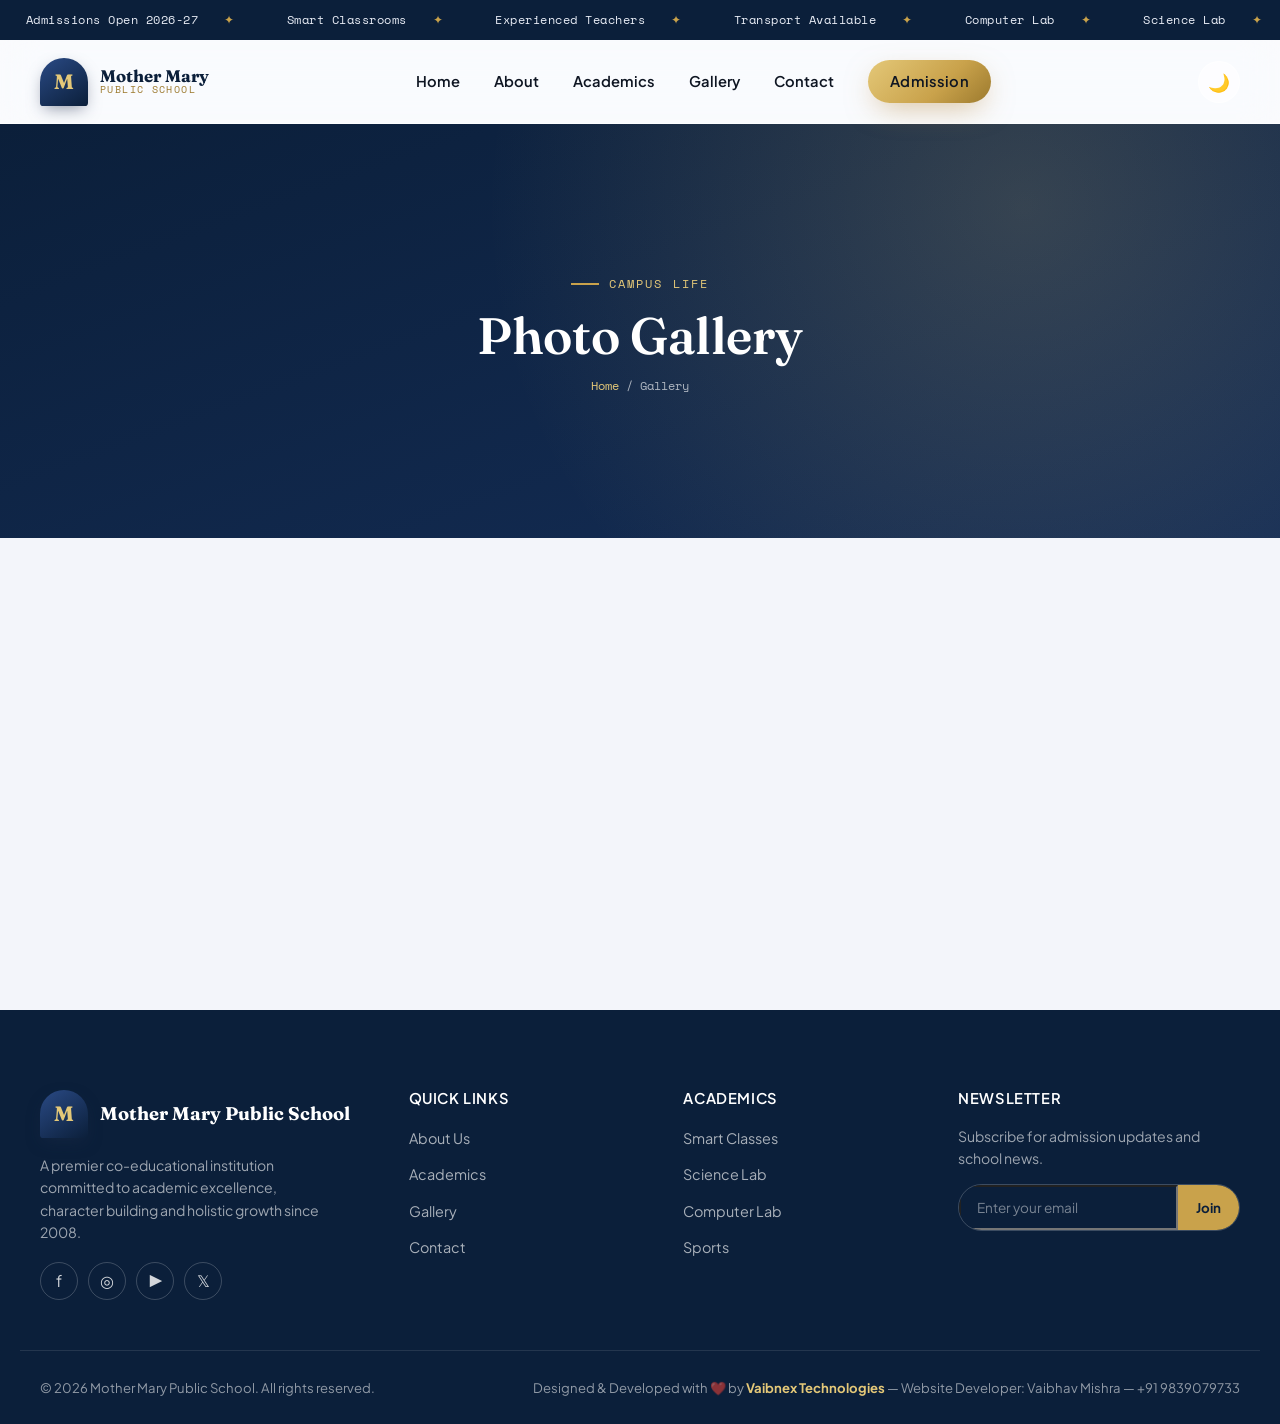
==== gallery.html @ 79908ed9 "Add gallery.html for school photo gallery This HTML file contains the structure and content for the " ====
<!DOCTYPE html>
<html lang="en">
<head>
<meta charset="UTF-8">
<meta name="viewport" content="width=device-width, initial-scale=1.0">
<title>Gallery | Mother Mary Public School</title>
<meta name="description" content="Browse photos of Mother Mary Public School's campus, classrooms, sports days, functions and student events.">
<meta name="keywords" content="school gallery, campus photos, school events, sports day photos">
<link rel="canonical" href="https://www.mothermarypublicschool.example/gallery.html">
<meta property="og:type" content="website">
<meta property="og:title" content="Gallery | Mother Mary Public School">
<meta property="og:description" content="A visual tour of campus, classrooms, sports and school functions.">
<meta property="og:image" content="https://picsum.photos/seed/mmps-og/1200/630">
<meta name="twitter:card" content="summary_large_image">
<link rel="preconnect" href="https://fonts.googleapis.com">
<link rel="preconnect" href="https://fonts.gstatic.com" crossorigin>
<link href="https://fonts.googleapis.com/css2?family=Fraunces:opsz,wght@9..144,500;9..144,600;9..144,700&amp;family=Plus+Jakarta+Sans:wght@400;500;600;700;800&amp;family=Space+Mono:wght@400;700&amp;display=swap" rel="stylesheet">
<link rel="icon" type="image/png" href="images/mothermarry.png">
<link rel="stylesheet" href="style.css">
</head>
<body>

<!-- Full-screen loader shown briefly while the page boots -->
<div class="page-loader"><div class="loader-mark"></div><span class="loader-text">Loading</span></div>
<!-- Thin bar at the very top that fills as the user scrolls down -->
<div class="progress-bar"></div>

<!-- Auto-scrolling highlights ticker (top info bar) -->
<div class="ticker-bar" aria-label="School highlights">
  <div class="ticker-track"><span>Admissions Open 2026-27</span><span>Smart Classrooms</span><span>Experienced Teachers</span><span>Transport Available</span><span>Computer Lab</span><span>Science Lab</span><span>Annual Sports Meet</span><span>100% Student Safety</span></div>
</div>

<!-- Sticky site navigation: logo, links, dark-mode toggle, mobile menu -->
<header class="navbar">
  <div class="container nav-inner">
    <a href="index.html" class="brand"><span class="brand-logo">M</span><span class="brand-text"><strong>Mother Mary</strong><span>Public School</span></span></a>
    <nav class="nav-links" id="navLinks">
      <a href="index.html">Home</a>
      <a href="about.html">About</a>
      <a href="academics.html">Academics</a>
      <a href="gallery.html">Gallery</a>
      <a href="contact.html">Contact</a>
      <a href="contact.html" class="btn btn-primary" style="padding:10px 22px;">Admission</a>
    </nav>
    <div class="nav-actions">
      <button class="theme-toggle" aria-label="Toggle dark mode">🌙</button>
      <button class="nav-toggle" id="navToggle" aria-label="Toggle menu"><span></span><span></span><span></span></button>
    </div>
  </div>
</header>

<!-- Page title / breadcrumb banner -->
<section class="page-header">
  <div class="page-header-inner">
    <p class="eyebrow" style="justify-content:center;color:var(--gold-light)">Campus Life</p>
    <h1>Photo Gallery</h1>
    <p class="breadcrumb"><a href="index.html">Home</a> / Gallery</p>
  </div>
</section>

<!-- Category filter buttons + masonry photo grid (JS handles filtering + lightbox) -->
<section class="section">
  <div class="container">
    <div class="filter-bar" data-aos="fade-up">
      <button class="filter-btn active" data-filter="all">All</button>
      <button class="filter-btn" data-filter="campus">Campus</button>
      <button class="filter-btn" data-filter="classrooms">Classrooms</button>
      <button class="filter-btn" data-filter="events">Events</button>
      <button class="filter-btn" data-filter="sports">Sports</button>
      <button class="filter-btn" data-filter="functions">Functions</button>
    </div>

    <div class="masonry" data-aos="fade-up">
      <div class="masonry-item" data-category="campus"><img src="https://picsum.photos/seed/mg1/500/650" alt="School main building exterior" loading="lazy"><div class="masonry-overlay">Campus · Main Building</div></div>
      <div class="masonry-item" data-category="classrooms"><img src="https://picsum.photos/seed/mg2/500/380" alt="Smart classroom with digital board" loading="lazy"><div class="masonry-overlay">Classrooms · Smart Class</div></div>
      <div class="masonry-item" data-category="sports"><img src="https://picsum.photos/seed/mg3/500/560" alt="Students playing on the sports field" loading="lazy"><div class="masonry-overlay">Sports · Athletics</div></div>
      <div class="masonry-item" data-category="events"><img src="https://picsum.photos/seed/mg4/500/420" alt="Science exhibition event" loading="lazy"><div class="masonry-overlay">Events · Science Exhibition</div></div>
      <div class="masonry-item" data-category="functions"><img src="https://picsum.photos/seed/mg5/500/620" alt="Students performing on stage" loading="lazy"><div class="masonry-overlay">Functions · Annual Day</div></div>
      <div class="masonry-item" data-category="campus"><img src="https://picsum.photos/seed/mg6/500/400" alt="School garden and play area" loading="lazy"><div class="masonry-overlay">Campus · Play Zone</div></div>
      <div class="masonry-item" data-category="classrooms"><img src="https://picsum.photos/seed/mg7/500/540" alt="Students working in computer lab" loading="lazy"><div class="masonry-overlay">Classrooms · Computer Lab</div></div>
      <div class="masonry-item" data-category="sports"><img src="https://picsum.photos/seed/mg8/500/380" alt="Basketball court on campus" loading="lazy"><div class="masonry-overlay">Sports · Basketball</div></div>
      <div class="masonry-item" data-category="events"><img src="https://picsum.photos/seed/mg9/500/460" alt="Annual sports meet opening ceremony" loading="lazy"><div class="masonry-overlay">Events · Sports Meet</div></div>
      <div class="masonry-item" data-category="functions"><img src="https://picsum.photos/seed/mg10/500/400" alt="Prize distribution ceremony" loading="lazy"><div class="masonry-overlay">Functions · Prize Day</div></div>
      <div class="masonry-item" data-category="campus"><img src="https://picsum.photos/seed/mg11/500/560" alt="School library reading hall" loading="lazy"><div class="masonry-overlay">Campus · Library</div></div>
      <div class="masonry-item" data-category="classrooms"><img src="https://picsum.photos/seed/mg12/500/420" alt="Students in science laboratory" loading="lazy"><div class="masonry-overlay">Classrooms · Science Lab</div></div>
      <div class="masonry-item" data-category="events"><img src="https://picsum.photos/seed/mg13/500/500" alt="Independence Day celebration" loading="lazy"><div class="masonry-overlay">Events · Independence Day</div></div>
      <div class="masonry-item" data-category="sports"><img src="https://picsum.photos/seed/mg14/500/440" alt="Yoga session on the school lawn" loading="lazy"><div class="masonry-overlay">Sports · Yoga</div></div>
      <div class="masonry-item" data-category="functions"><img src="https://picsum.photos/seed/mg15/500/380" alt="Cultural dance performance" loading="lazy"><div class="masonry-overlay">Functions · Cultural Fest</div></div>
      <div class="masonry-item" data-category="campus"><img src="https://picsum.photos/seed/mg16/500/460" alt="School corridor and lockers" loading="lazy"><div class="masonry-overlay">Campus · Corridor</div></div>
    </div>
  </div>
</section>

<!-- Lightbox -->
<div class="lightbox">
  <button class="lightbox-close" aria-label="Close">✕</button>
  <button class="lightbox-nav lightbox-prev" aria-label="Previous image">‹</button>
  <img src="" alt="">
  <button class="lightbox-nav lightbox-next" aria-label="Next image">›</button>
</div>

<!-- Site-wide footer: about blurb, quick links, newsletter, credits -->
<footer class="footer">
  <div class="container footer-grid">
    <div>
      <div class="footer-brand"><span class="brand-logo">M</span><strong>Mother Mary Public School</strong></div>
      <p class="about-text">A premier co-educational institution committed to academic excellence, character building and holistic growth since 2008.</p>
      <div class="social-icons"><a href="#" aria-label="Facebook">f</a><a href="#" aria-label="Instagram">◎</a><a href="#" aria-label="YouTube">▶</a><a href="#" aria-label="Twitter">𝕏</a></div>
    </div>
    <div><h4>Quick Links</h4><ul class="footer-links"><li><a href="about.html">About Us</a></li><li><a href="academics.html">Academics</a></li><li><a href="gallery.html">Gallery</a></li><li><a href="contact.html">Contact</a></li></ul></div>
    <div><h4>Academics</h4><ul class="footer-links"><li><a href="academics.html">Smart Classes</a></li><li><a href="academics.html">Science Lab</a></li><li><a href="academics.html">Computer Lab</a></li><li><a href="academics.html">Sports</a></li></ul></div>
    <div>
      <h4>Newsletter</h4>
      <p class="about-text">Subscribe for admission updates and school news.</p>
      <form class="newsletter-form" onsubmit="event.preventDefault(); this.reset(); alert('Subscribed! Thank you.');">
        <input type="email" placeholder="Enter your email" required>
        <button type="submit">Join</button>
      </form>
    </div>
  </div>
  <div class="container footer-bottom">
    <span>© 2026 Mother Mary Public School. All rights reserved.</span>
    <span>Designed &amp; Developed with ❤️ by <strong>Vaibnex Technologies</strong> — Website Developer: Vaibhav Mishra — +91 9839079733</span>
  </div>
</footer>

<button class="back-to-top" aria-label="Back to top">↑</button>
<script src="main.js"></script>
</body>
</html>
---- style.css ----
/* ==========================================================================
   MOTHER MARY PUBLIC SCHOOL — MAIN STYLESHEET
   Design language: "Chapel Glass" — arched glass panels (nod to stained
   glass windows) over a deep navy + weathered gold palette. Serif display
   type carries the school's heritage; a geometric sans keeps everything
   else legible; a mono face marks numbers and eyebrows.
   ========================================================================== */

/* ---------- 1. DESIGN TOKENS ---------- */
:root {
  /* Colors — Light mode */
  --navy: #0B1F3A;        /* primary — deep chapel navy */
  --royal: #16305C;       /* secondary blue */
  --royal-light: #2A4A85;
  --gold: #C9A24B;        /* achievement gold */
  --gold-light: #E4C878;
  --gold-deep: #9C7A2E;
  --bg: #F3F5FA;          /* cool architectural white-blue, not cream */
  --surface: #FFFFFF;
  --glass: rgba(255, 255, 255, 0.55);
  --glass-border: rgba(255, 255, 255, 0.65);
  --ink: #0E1522;
  --muted: #57647C;
  --muted-soft: #8792A6;
  --success: #2F8F5B;
  --shadow-color: 220deg 45% 20%;

  /* Typography */
  --font-display: 'Fraunces', Georgia, serif;
  --font-body: 'Plus Jakarta Sans', -apple-system, BlinkMacSystemFont, sans-serif;
  --font-mono: 'Space Mono', 'Courier New', monospace;

  /* Layout */
  --container: 1240px;
  --radius-sm: 10px;
  --radius-md: 18px;
  --radius-lg: 28px;
  --arch: 140px 140px 18px 18px; /* signature arch-window corner radius */
  --nav-h: 84px;
  --ticker-h: 40px;

  /* Motion */
  --ease: cubic-bezier(0.22, 1, 0.36, 1);
  --dur: 0.5s;
}

[data-theme="dark"] {
  --bg: #060B16;
  --surface: #0E1626;
  --glass: rgba(16, 24, 42, 0.55);
  --glass-border: rgba(201, 162, 75, 0.18);
  --ink: #EDF1FA;
  --muted: #A9B4C9;
  --muted-soft: #74809A;
  --navy: #0B1F3A;
  --shadow-color: 220deg 70% 4%;
}

/* ---------- 2. RESET ---------- */
*, *::before, *::after { box-sizing: border-box; margin: 0; padding: 0; }
html { scroll-behavior: smooth; }
@media (prefers-reduced-motion: reduce) {
  html { scroll-behavior: auto; }
  *, *::before, *::after { animation-duration: 0.01ms !important; animation-iteration-count: 1 !important; transition-duration: 0.01ms !important; scroll-behavior: auto !important; }
}
body {
  font-family: var(--font-body);
  background: var(--bg);
  color: var(--ink);
  line-height: 1.6;
  -webkit-font-smoothing: antialiased;
  overflow-x: hidden;
  transition: background var(--dur) var(--ease), color var(--dur) var(--ease);
}
img { max-width: 100%; display: block; }
a { color: inherit; text-decoration: none; }
ul { list-style: none; }
button { font-family: inherit; cursor: pointer; border: none; background: none; color: inherit; }
input, textarea, select { font-family: inherit; font-size: 1rem; }
h1, h2, h3, h4 { font-family: var(--font-display); font-weight: 600; line-height: 1.15; color: var(--navy); }
[data-theme="dark"] h1, [data-theme="dark"] h2, [data-theme="dark"] h3, [data-theme="dark"] h4 { color: #F4F1E4; }
.container { max-width: var(--container); margin-inline: auto; padding-inline: 24px; }
:focus-visible { outline: 3px solid var(--gold); outline-offset: 3px; border-radius: 4px; }

/* ---------- 3. TYPOGRAPHY UTILITIES ---------- */
.eyebrow {
  font-family: var(--font-mono);
  font-size: 0.75rem;
  letter-spacing: 0.18em;
  text-transform: uppercase;
  color: var(--gold-deep);
  display: inline-flex;
  align-items: center;
  gap: 10px;
  margin-bottom: 14px;
}
[data-theme="dark"] .eyebrow { color: var(--gold-light); }
.eyebrow::before { content: ''; width: 28px; height: 2px; background: var(--gold); display: inline-block; }
.section-title { font-size: clamp(1.8rem, 3.2vw, 2.6rem); margin-bottom: 16px; }
.section-lead { color: var(--muted); max-width: 640px; font-size: 1.05rem; }
.section-head { text-align: center; margin-bottom: 56px; }
.section-head .section-lead { margin-inline: auto; }
.text-gold { color: var(--gold-deep); }
[data-theme="dark"] .text-gold { color: var(--gold-light); }

/* ---------- 4. BUTTONS (ripple) ---------- */
.btn {
  position: relative;
  overflow: hidden;
  display: inline-flex;
  align-items: center;
  gap: 8px;
  padding: 14px 30px;
  border-radius: 999px;
  font-weight: 600;
  font-size: 0.95rem;
  letter-spacing: 0.01em;
  transition: transform 0.35s var(--ease), box-shadow 0.35s var(--ease), background 0.35s var(--ease);
  isolation: isolate;
}
.btn-primary {
  background: linear-gradient(135deg, var(--gold-light), var(--gold) 60%, var(--gold-deep));
  color: var(--navy);
  box-shadow: 0 10px 30px -8px hsl(38 55% 45% / 0.55);
}
.btn-primary:hover { transform: translateY(-3px); box-shadow: 0 16px 36px -8px hsl(38 55% 45% / 0.7); }
.btn-ghost {
  background: var(--glass);
  backdrop-filter: blur(14px);
  border: 1px solid var(--glass-border);
  color: var(--ink);
}
.btn-ghost:hover { transform: translateY(-3px); background: rgba(255,255,255,0.85); }
[data-theme="dark"] .btn-ghost:hover { background: rgba(255,255,255,0.1); }
.ripple { position: absolute; border-radius: 50%; background: rgba(255,255,255,0.55); transform: scale(0); animation: ripple 0.6s var(--ease); pointer-events: none; }
@keyframes ripple { to { transform: scale(3.2); opacity: 0; } }

/* ---------- 5. TOP INFO TICKER ---------- */
.ticker-bar {
  height: var(--ticker-h);
  background: var(--navy);
  color: #E8ECF5;
  overflow: hidden;
  position: relative;
  display: flex;
  align-items: center;
  font-family: var(--font-mono);
  font-size: 0.78rem;
  letter-spacing: 0.04em;
}
.ticker-track { display: flex; white-space: nowrap; animation: ticker 28s linear infinite; }
.ticker-track span { display: inline-flex; align-items: center; padding-inline: 26px; }
.ticker-track span::after { content: '✦'; color: var(--gold); margin-left: 26px; }
@keyframes ticker { from { transform: translateX(0); } to { transform: translateX(-50%); } }

/* ---------- 6. NAVBAR ---------- */
.navbar {
  position: sticky; top: 0; z-index: 200;
  height: var(--nav-h);
  display: flex; align-items: center;
  background: var(--glass);
  backdrop-filter: blur(18px) saturate(140%);
  border-bottom: 1px solid var(--glass-border);
  transition: box-shadow 0.3s ease, background 0.3s ease;
}
.navbar.scrolled { box-shadow: 0 10px 30px -12px hsl(var(--shadow-color) / 0.35); }
.nav-inner { display: flex; align-items: center; justify-content: space-between; width: 100%; }
.brand { display: flex; align-items: center; gap: 12px; }
.brand-logo {
  width: 48px; height: 48px; border-radius: var(--arch);
  background: linear-gradient(145deg, var(--royal-light), var(--navy));
  display: flex; align-items: center; justify-content: center;
  color: var(--gold-light); font-family: var(--font-display); font-weight: 700; font-size: 1.3rem;
  box-shadow: 0 6px 16px -4px hsl(var(--shadow-color) / 0.5);
}
.brand-text { display: flex; flex-direction: column; line-height: 1.1; }
.brand-text strong { font-family: var(--font-display); font-size: 1.05rem; color: var(--navy); }
[data-theme="dark"] .brand-text strong { color: #F4F1E4; }
.brand-text span { font-family: var(--font-mono); font-size: 0.62rem; letter-spacing: 0.14em; color: var(--gold-deep); text-transform: uppercase; }

.nav-links { display: flex; align-items: center; gap: 34px; }
.nav-links a { font-weight: 600; font-size: 0.92rem; position: relative; padding: 6px 0; color: var(--ink); }
.nav-links a::after {
  content: ''; position: absolute; left: 0; bottom: -2px; height: 2px; width: 0;
  background: var(--gold); transition: width 0.3s var(--ease);
}
.nav-links a:hover::after, .nav-links a.active::after { width: 100%; }
.nav-links a.active { color: var(--gold-deep); }

.nav-actions { display: flex; align-items: center; gap: 14px; }
.theme-toggle {
  width: 42px; height: 42px; border-radius: 50%;
  background: var(--glass); border: 1px solid var(--glass-border);
  display: flex; align-items: center; justify-content: center; font-size: 1.1rem;
  transition: transform 0.4s var(--ease);
}
.theme-toggle:hover { transform: rotate(20deg) scale(1.08); }
.nav-toggle { display: none; flex-direction: column; gap: 5px; width: 30px; z-index: 210; }
.nav-toggle span { height: 2px; width: 100%; background: var(--navy); border-radius: 2px; transition: 0.35s var(--ease); }
[data-theme="dark"] .nav-toggle span { background: #F4F1E4; }
.nav-toggle.open span:nth-child(1) { transform: translateY(7px) rotate(45deg); }
.nav-toggle.open span:nth-child(2) { opacity: 0; }
.nav-toggle.open span:nth-child(3) { transform: translateY(-7px) rotate(-45deg); }

/* ---------- 7. HERO ---------- */
.hero { position: relative; min-height: 100vh; display: flex; align-items: center; overflow: hidden; }
.hero-slides { position: absolute; inset: 0; z-index: 0; }
.hero-slide {
  position: absolute; inset: 0; background-size: cover; background-position: center;
  opacity: 0; transition: opacity 1.4s ease;
}
.hero-slide.active { opacity: 1; }
.hero-overlay { position: absolute; inset: 0; background: linear-gradient(180deg, hsl(220 55% 10% / 0.78), hsl(220 60% 8% / 0.9)); z-index: 1; }
.hero-shapes { position: absolute; inset: 0; z-index: 2; pointer-events: none; }
.float-shape {
  position: absolute; border-radius: var(--arch); border: 1px solid rgba(228,200,120,0.28);
  background: linear-gradient(145deg, rgba(228,200,120,0.10), rgba(255,255,255,0.02));
  backdrop-filter: blur(4px);
  animation: floaty 9s ease-in-out infinite;
}
.float-shape:nth-child(1) { width: 120px; height: 150px; top: 14%; left: 8%; animation-delay: 0s; }
.float-shape:nth-child(2) { width: 80px; height: 100px; top: 60%; left: 15%; animation-delay: 1.5s; }
.float-shape:nth-child(3) { width: 160px; height: 190px; top: 20%; right: 10%; animation-delay: 0.8s; }
.float-shape:nth-child(4) { width: 70px; height: 90px; bottom: 12%; right: 20%; animation-delay: 2.4s; }
@keyframes floaty { 0%,100% { transform: translateY(0) rotate(0deg); } 50% { transform: translateY(-26px) rotate(4deg); } }

.hero-content { position: relative; z-index: 3; width: 100%; text-align: center; color: #fff; }
.hero-content .eyebrow { color: var(--gold-light); justify-content: center; }
.hero-content .eyebrow::before { background: var(--gold-light); }
.hero-title { font-size: clamp(2.4rem, 6vw, 4.6rem); color: #fff; margin-bottom: 18px; }
.hero-title em { font-style: normal; color: var(--gold-light); }
.hero-tagline { font-size: clamp(1.05rem, 2vw, 1.3rem); color: rgba(255,255,255,0.86); max-width: 640px; margin: 0 auto 34px; font-family: var(--font-display); font-style: italic; }
.hero-cta { display: flex; gap: 18px; justify-content: center; flex-wrap: wrap; }
.hero-nav-btn {
  position: absolute; top: 50%; transform: translateY(-50%); z-index: 4;
  width: 52px; height: 52px; border-radius: 50%;
  background: rgba(255,255,255,0.12); border: 1px solid rgba(255,255,255,0.3);
  backdrop-filter: blur(10px); color: #fff; font-size: 1.2rem;
  display: flex; align-items: center; justify-content: center;
  transition: background 0.3s ease, transform 0.3s ease;
}
.hero-nav-btn:hover { background: var(--gold); color: var(--navy); }
.hero-prev { left: 24px; } .hero-next { right: 24px; }
.hero-dots { position: absolute; bottom: 34px; left: 50%; transform: translateX(-50%); z-index: 4; display: flex; gap: 10px; }
.hero-dots button { width: 9px; height: 9px; border-radius: 50%; background: rgba(255,255,255,0.4); transition: 0.3s ease; }
.hero-dots button.active { background: var(--gold); width: 26px; border-radius: 6px; }
.scroll-cue { position: absolute; bottom: 28px; right: 32px; z-index: 4; color: rgba(255,255,255,0.7); font-family: var(--font-mono); font-size: 0.7rem; writing-mode: vertical-rl; display: flex; align-items: center; gap: 10px; }
.scroll-cue::after { content: ''; width: 1px; height: 40px; background: rgba(255,255,255,0.5); animation: scrollcue 1.8s ease-in-out infinite; }
@keyframes scrollcue { 0%,100% { transform: scaleY(0.4); opacity: 0.4; } 50% { transform: scaleY(1); opacity: 1; } }

/* ---------- 8. GLASS / ARCH CARDS ---------- */
.section { padding: 100px 0; }
.section-alt { background: var(--surface); }
.glass-card {
  background: var(--glass);
  backdrop-filter: blur(16px) saturate(140%);
  border: 1px solid var(--glass-border);
  border-radius: var(--radius-md);
  box-shadow: 0 20px 46px -20px hsl(var(--shadow-color) / 0.35);
}
.arch-top {
  border-radius: var(--arch);
}

.highlights-grid { display: grid; grid-template-columns: repeat(4, 1fr); gap: 28px; }
.highlight-card {
  padding: 40px 26px 28px; text-align: center;
  transition: transform 0.5s var(--ease), box-shadow 0.5s var(--ease);
}
.highlight-card:hover { transform: translateY(-10px) rotateX(4deg); box-shadow: 0 30px 60px -22px hsl(var(--shadow-color) / 0.5); }
.highlight-icon {
  width: 68px; height: 68px; margin: 0 auto 18px; border-radius: 50%;
  background: linear-gradient(150deg, var(--royal-light), var(--navy));
  display: flex; align-items: center; justify-content: center; font-size: 1.7rem; color: var(--gold-light);
  box-shadow: inset 0 2px 4px rgba(255,255,255,0.15), 0 10px 22px -8px hsl(var(--shadow-color) / 0.55);
}
.highlight-card h3 { font-size: 1.08rem; margin-bottom: 6px; }
.highlight-card p { color: var(--muted); font-size: 0.9rem; }

/* ---------- 9. PRINCIPAL MESSAGE ---------- */
.principal-block { display: grid; grid-template-columns: 0.8fr 1.2fr; gap: 60px; align-items: center; }
.principal-photo-wrap { position: relative; }
.principal-photo {
  border-radius: var(--arch); overflow: hidden; border: 1px solid var(--glass-border);
  box-shadow: 0 30px 60px -20px hsl(var(--shadow-color) / 0.5);
}
.principal-photo img { aspect-ratio: 4/5; object-fit: cover; }
.principal-badge {
  position: absolute; bottom: -20px; right: -20px;
  background: var(--gold); color: var(--navy); font-family: var(--font-mono);
  font-size: 0.72rem; padding: 14px 18px; border-radius: var(--radius-sm);
  box-shadow: 0 14px 26px -10px hsl(var(--shadow-color) / 0.5);
}
.principal-quote { font-family: var(--font-display); font-style: italic; font-size: 1.3rem; color: var(--navy); margin: 18px 0 20px; line-height: 1.5; }
[data-theme="dark"] .principal-quote { color: #F4F1E4; }
.principal-name { font-weight: 700; }
.principal-role { color: var(--gold-deep); font-family: var(--font-mono); font-size: 0.78rem; letter-spacing: 0.08em; text-transform: uppercase; }

/* ---------- 10. FEATURE CARDS (Why Choose Us) ---------- */
.feature-grid { display: grid; grid-template-columns: repeat(3, 1fr); gap: 26px; }
.feature-card {
  padding: 34px; border-radius: var(--radius-lg);
  background: linear-gradient(160deg, var(--surface), var(--bg));
  border: 1px solid var(--glass-border);
  box-shadow: 8px 8px 20px hsl(var(--shadow-color) / 0.12), -8px -8px 20px rgba(255,255,255,0.6);
  transition: transform 0.4s var(--ease);
}
[data-theme="dark"] .feature-card { box-shadow: 8px 8px 20px hsl(var(--shadow-color) / 0.6), -8px -8px 20px rgba(255,255,255,0.03); }
.feature-card:hover { transform: translateY(-8px); }
.feature-num { font-family: var(--font-mono); color: var(--gold); font-size: 0.85rem; margin-bottom: 14px; display: block; }
.feature-card h3 { font-size: 1.15rem; margin-bottom: 10px; }
.feature-card p { color: var(--muted); font-size: 0.92rem; }

/* ---------- 11. GALLERY PREVIEW / SLIDER ---------- */
.gallery-slider { display: flex; gap: 22px; overflow-x: auto; scroll-snap-type: x mandatory; padding-bottom: 10px; scrollbar-width: none; }
.gallery-slider::-webkit-scrollbar { display: none; }
.gallery-slide { flex: 0 0 300px; scroll-snap-align: start; border-radius: var(--radius-md); overflow: hidden; position: relative; height: 220px; }
.gallery-slide img { width: 100%; height: 100%; object-fit: cover; transition: transform 0.6s var(--ease); }
.gallery-slide:hover img { transform: scale(1.12); }
.gallery-slide::after { content: attr(data-label); position: absolute; left: 14px; bottom: 12px; color: #fff; font-family: var(--font-mono); font-size: 0.75rem; text-shadow: 0 2px 8px rgba(0,0,0,0.6); }

/* ---------- 12. TESTIMONIALS ---------- */
.testimonial-track { display: flex; gap: 26px; transition: transform 0.6s var(--ease); }
.testimonial-viewport { overflow: hidden; }
.testimonial-card { flex: 0 0 100%; max-width: 640px; margin: 0 auto; padding: 40px; text-align: center; }
.stars { color: var(--gold); letter-spacing: 3px; margin-bottom: 16px; }
.testimonial-text { font-family: var(--font-display); font-style: italic; font-size: 1.15rem; margin-bottom: 20px; color: var(--ink); }
.testimonial-person { display: flex; align-items: center; justify-content: center; gap: 12px; }
.testimonial-person img { width: 46px; height: 46px; border-radius: 50%; object-fit: cover; }
.testimonial-person strong { display: block; font-size: 0.9rem; }
.testimonial-person span { font-size: 0.78rem; color: var(--muted); }
.testimonial-dots { display: flex; justify-content: center; gap: 8px; margin-top: 26px; }
.testimonial-dots button { width: 8px; height: 8px; border-radius: 50%; background: var(--muted-soft); }
.testimonial-dots button.active { background: var(--gold); width: 22px; border-radius: 5px; }

/* ---------- 13. STATS COUNTER ---------- */
.stats-section { background: linear-gradient(150deg, var(--navy), var(--royal) 70%); color: #fff; position: relative; overflow: hidden; }
.stats-section::before {
  content: ''; position: absolute; inset: 0;
  background: radial-gradient(circle at 15% 20%, rgba(228,200,120,0.15), transparent 45%);
}
.stats-grid { display: grid; grid-template-columns: repeat(4, 1fr); gap: 30px; text-align: center; position: relative; }
.stat-num { font-family: var(--font-mono); font-size: clamp(2.2rem, 4vw, 3.2rem); color: var(--gold-light); font-weight: 700; }
.stat-label { font-size: 0.85rem; letter-spacing: 0.06em; text-transform: uppercase; color: rgba(255,255,255,0.75); margin-top: 6px; }

/* ---------- 14. NEWS ---------- */
.news-grid { display: grid; grid-template-columns: repeat(3, 1fr); gap: 26px; }
.news-card { border-radius: var(--radius-md); overflow: hidden; }
.news-tag { display: inline-block; font-family: var(--font-mono); font-size: 0.68rem; padding: 5px 12px; border-radius: 999px; background: var(--gold); color: var(--navy); margin-bottom: 12px; }
.news-body { padding: 24px; }
.news-date { color: var(--muted-soft); font-size: 0.78rem; font-family: var(--font-mono); margin-bottom: 6px; }
.news-body h3 { font-size: 1.05rem; margin-bottom: 8px; }
.news-body p { font-size: 0.88rem; color: var(--muted); }

/* ---------- 15. MAP + CONTACT ---------- */
.contact-wrap { display: grid; grid-template-columns: 1fr 1fr; gap: 40px; align-items: start; }
.map-placeholder {
  border-radius: var(--radius-lg); overflow: hidden; height: 100%; min-height: 420px;
  background:
    linear-gradient(160deg, rgba(11,31,58,0.85), rgba(22,48,92,0.9)),
    repeating-linear-gradient(45deg, rgba(255,255,255,0.04) 0 2px, transparent 2px 14px);
  display: flex; flex-direction: column; align-items: center; justify-content: center; color: #fff; text-align: center; gap: 10px; border: 1px solid var(--glass-border);
}
.map-placeholder .pin { font-size: 2.2rem; color: var(--gold-light); animation: pin-bounce 2s ease-in-out infinite; }
@keyframes pin-bounce { 0%,100% { transform: translateY(0); } 50% { transform: translateY(-10px); } }

.contact-form { display: grid; gap: 18px; padding: 36px; }
.form-row { display: grid; grid-template-columns: 1fr 1fr; gap: 18px; }
.field { position: relative; }
.field input, .field textarea {
  width: 100%; padding: 15px 16px; border-radius: var(--radius-sm);
  border: 1px solid var(--glass-border); background: rgba(255,255,255,0.6);
  color: var(--ink); transition: border 0.3s ease, box-shadow 0.3s ease;
}
[data-theme="dark"] .field input, [data-theme="dark"] .field textarea { background: rgba(255,255,255,0.05); }
.field input:focus, .field textarea:focus { border-color: var(--gold); box-shadow: 0 0 0 4px hsl(38 60% 55% / 0.18); outline: none; }
.field textarea { resize: vertical; min-height: 120px; }
.form-msg { font-size: 0.85rem; padding: 12px 16px; border-radius: var(--radius-sm); display: none; }
.form-msg.show { display: block; }
.form-msg.success { background: rgba(47,143,91,0.15); color: var(--success); border: 1px solid rgba(47,143,91,0.3); }

.contact-info-list { display: grid; gap: 16px; margin-top: 26px; }
.contact-info-item { display: flex; gap: 16px; align-items: flex-start; padding: 18px; }
.contact-info-item .ci-icon {
  width: 44px; height: 44px; border-radius: 50%; flex-shrink: 0;
  background: linear-gradient(150deg, var(--royal-light), var(--navy));
  display: flex; align-items: center; justify-content: center; color: var(--gold-light);
}
.contact-info-item strong { display: block; margin-bottom: 3px; }
.contact-info-item span, .contact-info-item p { color: var(--muted); font-size: 0.9rem; }

/* ---------- 16. FOOTER ---------- */
.footer { background: var(--navy); color: rgba(255,255,255,0.82); padding-top: 80px; }
.footer-grid { display: grid; grid-template-columns: 1.4fr 1fr 1fr 1.2fr; gap: 40px; padding-bottom: 50px; border-bottom: 1px solid rgba(255,255,255,0.1); }
.footer-brand { display: flex; gap: 12px; align-items: center; margin-bottom: 16px; }
.footer-brand strong { font-family: var(--font-display); color: #fff; font-size: 1.15rem; }
.footer p.about-text { font-size: 0.88rem; color: rgba(255,255,255,0.6); max-width: 300px; }
.footer h4 { color: #fff; font-family: var(--font-body); font-size: 0.92rem; letter-spacing: 0.04em; margin-bottom: 18px; text-transform: uppercase; }
.footer-links li { margin-bottom: 11px; }
.footer-links a { font-size: 0.9rem; color: rgba(255,255,255,0.65); transition: color 0.3s ease, padding-left 0.3s ease; }
.footer-links a:hover { color: var(--gold-light); padding-left: 4px; }
.social-icons { display: flex; gap: 10px; margin-top: 18px; }
.social-icons a {
  width: 38px; height: 38px; border-radius: 50%; border: 1px solid rgba(255,255,255,0.2);
  display: flex; align-items: center; justify-content: center; transition: 0.3s ease;
}
.social-icons a:hover { background: var(--gold); color: var(--navy); transform: translateY(-3px); }
.newsletter-form { display: flex; margin-top: 14px; border-radius: 999px; overflow: hidden; border: 1px solid rgba(255,255,255,0.2); }
.newsletter-form input { flex: 1; padding: 12px 16px; background: transparent; color: #fff; font-size: 0.85rem; }
.newsletter-form input::placeholder { color: rgba(255,255,255,0.45); }
.newsletter-form button { padding: 12px 18px; background: var(--gold); color: var(--navy); font-weight: 700; }
.footer-bottom { padding: 26px 0; display: flex; justify-content: space-between; align-items: center; flex-wrap: wrap; gap: 10px; font-size: 0.82rem; color: rgba(255,255,255,0.55); }
.footer-bottom strong { color: var(--gold-light); }

/* ---------- 17. UTILITIES: back to top / progress bar / loader ---------- */
.progress-bar { position: fixed; top: 0; left: 0; height: 3px; background: linear-gradient(90deg, var(--gold), var(--gold-light)); z-index: 999; width: 0%; transition: width 0.1s linear; }
.back-to-top {
  position: fixed; bottom: 28px; right: 28px; z-index: 300;
  width: 50px; height: 50px; border-radius: 50%;
  background: var(--navy); color: var(--gold-light);
  display: flex; align-items: center; justify-content: center; font-size: 1.2rem;
  box-shadow: 0 14px 30px -10px hsl(var(--shadow-color) / 0.6);
  opacity: 0; visibility: hidden; transform: translateY(16px);
  transition: 0.4s var(--ease);
}
.back-to-top.show { opacity: 1; visibility: visible; transform: translateY(0); }
.back-to-top:hover { background: var(--gold); color: var(--navy); }

.page-loader {
  position: fixed; inset: 0; z-index: 999; background: var(--navy);
  display: flex; align-items: center; justify-content: center; flex-direction: column; gap: 16px;
  transition: opacity 0.6s ease, visibility 0.6s ease;
}
.page-loader.hidden { opacity: 0; visibility: hidden; pointer-events: none; }
/* Pure-CSS safety net: if JavaScript fails to load/run for any reason,
   the loader still fades itself out after 2.5s instead of blocking the page. */
.page-loader { animation: auto-hide-loader 0.6s ease 2.5s forwards; }
@keyframes auto-hide-loader { to { opacity: 0; visibility: hidden; pointer-events: none; } }
.loader-mark {
  width: 60px; height: 60px; border-radius: var(--arch);
  border: 2px solid var(--gold); border-top-color: transparent;
  animation: spin 1s linear infinite;
}
.loader-text { font-family: var(--font-mono); color: var(--gold-light); font-size: 0.78rem; letter-spacing: 0.15em; text-transform: uppercase; }
@keyframes spin { to { transform: rotate(360deg); } }

/* ---------- 18. SCROLL REVEAL (AOS-like) ---------- */
[data-aos] { opacity: 0; transition: opacity 0.8s var(--ease), transform 0.8s var(--ease); }
[data-aos="fade-up"] { transform: translateY(36px); }
[data-aos="zoom"] { transform: scale(0.9); }
[data-aos="slide-left"] { transform: translateX(-46px); }
[data-aos="slide-right"] { transform: translateX(46px); }
[data-aos].aos-in { opacity: 1; transform: translate(0,0) scale(1); }

/* ---------- 19. PAGE HEADER (inner pages) ---------- */
.page-header {
  min-height: 46vh; display: flex; align-items: center; justify-content: center; text-align: center;
  position: relative; color: #fff; overflow: hidden;
  background: linear-gradient(160deg, var(--navy), var(--royal) 120%);
}
.page-header::before {
  content: ''; position: absolute; inset: 0;
  background: radial-gradient(circle at 80% 20%, rgba(228,200,120,0.18), transparent 50%);
}
.page-header-inner { position: relative; z-index: 2; }
.breadcrumb { font-family: var(--font-mono); font-size: 0.78rem; color: rgba(255,255,255,0.65); margin-top: 10px; }
.breadcrumb a { color: var(--gold-light); }
.page-header h1 { color: #fff; font-size: clamp(2.1rem, 4.5vw, 3.2rem); }

/* ---------- 20. TIMELINE (About) ---------- */
.timeline { position: relative; max-width: 760px; margin: 0 auto; padding-left: 40px; border-left: 2px solid var(--glass-border); }
.timeline-item { position: relative; padding-bottom: 44px; }
.timeline-item:last-child { padding-bottom: 0; }
.timeline-item::before { content: ''; position: absolute; left: -49px; top: 4px; width: 16px; height: 16px; border-radius: 50%; background: var(--gold); border: 3px solid var(--surface); box-shadow: 0 0 0 2px var(--gold); }
.timeline-year { font-family: var(--font-mono); color: var(--gold-deep); font-size: 0.85rem; margin-bottom: 4px; }
[data-theme="dark"] .timeline-year { color: var(--gold-light); }
.timeline-item h3 { font-size: 1.1rem; margin-bottom: 6px; }
.timeline-item p { color: var(--muted); font-size: 0.92rem; }

/* ---------- 21. VALUES / MISSION-VISION ---------- */
.mv-grid { display: grid; grid-template-columns: 1fr 1fr; gap: 26px; }
.mv-card { padding: 40px; text-align: left; }
.mv-card .highlight-icon { margin: 0 0 18px; }
.values-grid { display: grid; grid-template-columns: repeat(4, 1fr); gap: 22px; }
.value-card { text-align: center; padding: 30px 20px; }

/* ---------- 22. ACADEMICS ---------- */
.class-grid { display: grid; grid-template-columns: repeat(3, 1fr); gap: 24px; }
.class-card { overflow: hidden; }
.class-card img { height: 190px; width: 100%; object-fit: cover; }
.class-card-body { padding: 22px; }
.class-card-body h3 { font-size: 1.05rem; margin-bottom: 6px; }
.class-card-body p { font-size: 0.88rem; color: var(--muted); }
.facility-grid { display: grid; grid-template-columns: repeat(4, 1fr); gap: 22px; }

/* ---------- 23. GALLERY PAGE ---------- */
.filter-bar { display: flex; justify-content: center; flex-wrap: wrap; gap: 12px; margin-bottom: 44px; }
.filter-btn { padding: 10px 22px; border-radius: 999px; font-size: 0.85rem; font-weight: 600; background: var(--surface); border: 1px solid var(--glass-border); color: var(--muted); transition: 0.3s ease; }
.filter-btn.active, .filter-btn:hover { background: var(--navy); color: var(--gold-light); border-color: var(--navy); }
.masonry { columns: 4 240px; column-gap: 20px; }
.masonry-item { break-inside: avoid; margin-bottom: 20px; border-radius: var(--radius-md); overflow: hidden; position: relative; cursor: pointer; }
.masonry-item img { width: 100%; display: block; transition: transform 0.6s var(--ease); }
.masonry-item:hover img { transform: scale(1.08); }
.masonry-overlay { position: absolute; inset: 0; background: linear-gradient(180deg, transparent 50%, rgba(11,31,58,0.85)); opacity: 0; transition: opacity 0.35s ease; display: flex; align-items: flex-end; padding: 16px; color: #fff; font-family: var(--font-mono); font-size: 0.78rem; }
.masonry-item:hover .masonry-overlay { opacity: 1; }
.lightbox { position: fixed; inset: 0; background: rgba(6,11,22,0.94); z-index: 500; display: none; align-items: center; justify-content: center; padding: 40px; }
.lightbox.open { display: flex; }
.lightbox img { max-width: 90vw; max-height: 82vh; border-radius: var(--radius-md); }
.lightbox-close, .lightbox-nav { position: absolute; color: #fff; font-size: 1.6rem; width: 50px; height: 50px; border-radius: 50%; background: rgba(255,255,255,0.1); display: flex; align-items: center; justify-content: center; transition: 0.3s ease; }
.lightbox-close:hover, .lightbox-nav:hover { background: var(--gold); color: var(--navy); }
.lightbox-close { top: 26px; right: 26px; }
.lightbox-prev { left: 26px; top: 50%; transform: translateY(-50%); }
.lightbox-next { right: 26px; top: 50%; transform: translateY(-50%); }

/* ==========================================================================
   24. RESPONSIVE — MOBILE-FIRST BREAKPOINT SYSTEM
   Base styles above this point already target mobile (smallest screens).
   Each breakpoint below progressively adapts the layout as the viewport
   grows, in this order:
     max-width 1280px  → large laptop / small desktop (tighten container)
     max-width 1080px  → laptop / large tablet landscape (4-col → 2-col)
     max-width 860px    → tablet portrait (nav becomes a slide-in drawer)
     max-width 768px    → small tablet (extra grid + spacing tweaks)
     max-width 640px    → large phone (everything stacks to 1 column)
     max-width 480px    → small phone (tighter type scale, thumb targets)
     max-width 360px    → very small / older phones (final safety net)
   ========================================================================== */

/* ---- Large laptop / small desktop: keep content comfortably inset ---- */
@media (max-width: 1280px) {
  .container { padding-inline: 20px; }
}

/* ---- Laptop & tablet landscape: drop 4-column grids to 2 columns ---- */
@media (max-width: 1080px) {
  .highlights-grid, .feature-grid, .news-grid, .values-grid, .class-grid, .facility-grid { grid-template-columns: repeat(2, 1fr); }
  .stats-grid { grid-template-columns: repeat(2, 1fr); row-gap: 40px; }
  .footer-grid { grid-template-columns: 1fr 1fr; }
  .principal-block, .mv-grid, .contact-wrap { grid-template-columns: 1fr; }
  .principal-photo-wrap { max-width: 360px; margin: 0 auto; }
  .masonry { columns: 3 200px; }
  .hero-title { font-size: clamp(2.1rem, 5.4vw, 3.8rem); }
}

/* ---- Tablet portrait: switch to the slide-in drawer navigation ---- */
@media (max-width: 860px) {
  .nav-links {
    position: fixed; inset: 0 0 0 auto; width: min(78vw, 340px); height: 100vh;
    background: var(--surface); flex-direction: column; justify-content: center; gap: 30px;
    transform: translateX(100%); transition: transform 0.5s var(--ease);
    box-shadow: -20px 0 50px -20px rgba(0,0,0,0.3); padding: 40px 30px; overflow-y: auto;
  }
  .nav-links.open { transform: translateX(0); }
  .nav-toggle { display: flex; }
  .form-row { grid-template-columns: 1fr; }
  .brand-text span { display: none; } /* hide "Public School" sub-label to save space */
}

/* ---- Small tablet: tighten section rhythm, 2-col grids everywhere ---- */
@media (max-width: 768px) {
  .section { padding: 80px 0; }
  .principal-block { gap: 36px; }
  .contact-wrap { gap: 30px; }
  .values-grid { grid-template-columns: repeat(2, 1fr); }
  .masonry { columns: 2 220px; }
  .hero-content { padding-inline: 8px; }
}

/* ---- Large phone: full single-column stacking ---- */
@media (max-width: 640px) {
  .section { padding: 64px 0; }
  .highlights-grid, .feature-grid, .news-grid, .values-grid, .class-grid, .facility-grid, .footer-grid, .mv-grid { grid-template-columns: 1fr; }
  .stats-grid { grid-template-columns: 1fr 1fr; }
  .masonry { columns: 2 160px; column-gap: 14px; }
  .masonry-item { margin-bottom: 14px; }
  .hero-nav-btn { width: 40px; height: 40px; font-size: 1rem; }
  .hero-prev { left: 12px; } .hero-next { right: 12px; }
  .contact-form { padding: 24px; }
  .footer-bottom { flex-direction: column; text-align: center; }
  .footer-grid { gap: 34px; }
  .gallery-slide { flex-basis: 240px; }
  .filter-bar { gap: 8px; }
  .filter-btn { padding: 8px 16px; font-size: 0.8rem; }
}

/* ---- Small phone (e.g. iPhone SE / older Android): tighten type + spacing ---- */
@media (max-width: 480px) {
  .container { padding-inline: 16px; }
  .nav-links { width: 84vw; }
  .brand-logo { width: 40px; height: 40px; font-size: 1.1rem; }
  .hero-title { font-size: clamp(1.9rem, 9vw, 2.6rem); }
  .hero-tagline { font-size: 1rem; }
  .hero-cta { flex-direction: column; width: 100%; }
  .hero-cta .btn { width: 100%; justify-content: center; }
  .section-title { font-size: 1.6rem; }
  .stats-grid { grid-template-columns: 1fr 1fr; gap: 24px; }
  .stat-num { font-size: 2rem; }
  .masonry { columns: 1 100%; }
  .timeline { padding-left: 30px; }
  .timeline-item::before { left: -39px; }
  .contact-info-item { padding: 14px; }
  .principal-photo-wrap { max-width: 100%; }
  .page-header { min-height: 38vh; }
}

/* ---- Very small / legacy phones: final safety net ---- */
@media (max-width: 360px) {
  .btn { padding: 12px 22px; font-size: 0.88rem; }
  .eyebrow { font-size: 0.68rem; }
  .ticker-track span { padding-inline: 16px; font-size: 0.7rem; }
  .back-to-top { width: 44px; height: 44px; right: 16px; bottom: 16px; }
}

/* ---- Landscape phones (short viewport height): shrink the hero ---- */
@media (max-height: 480px) and (orientation: landscape) {
  .hero { min-height: 120vh; }
  .scroll-cue { display: none; }
}
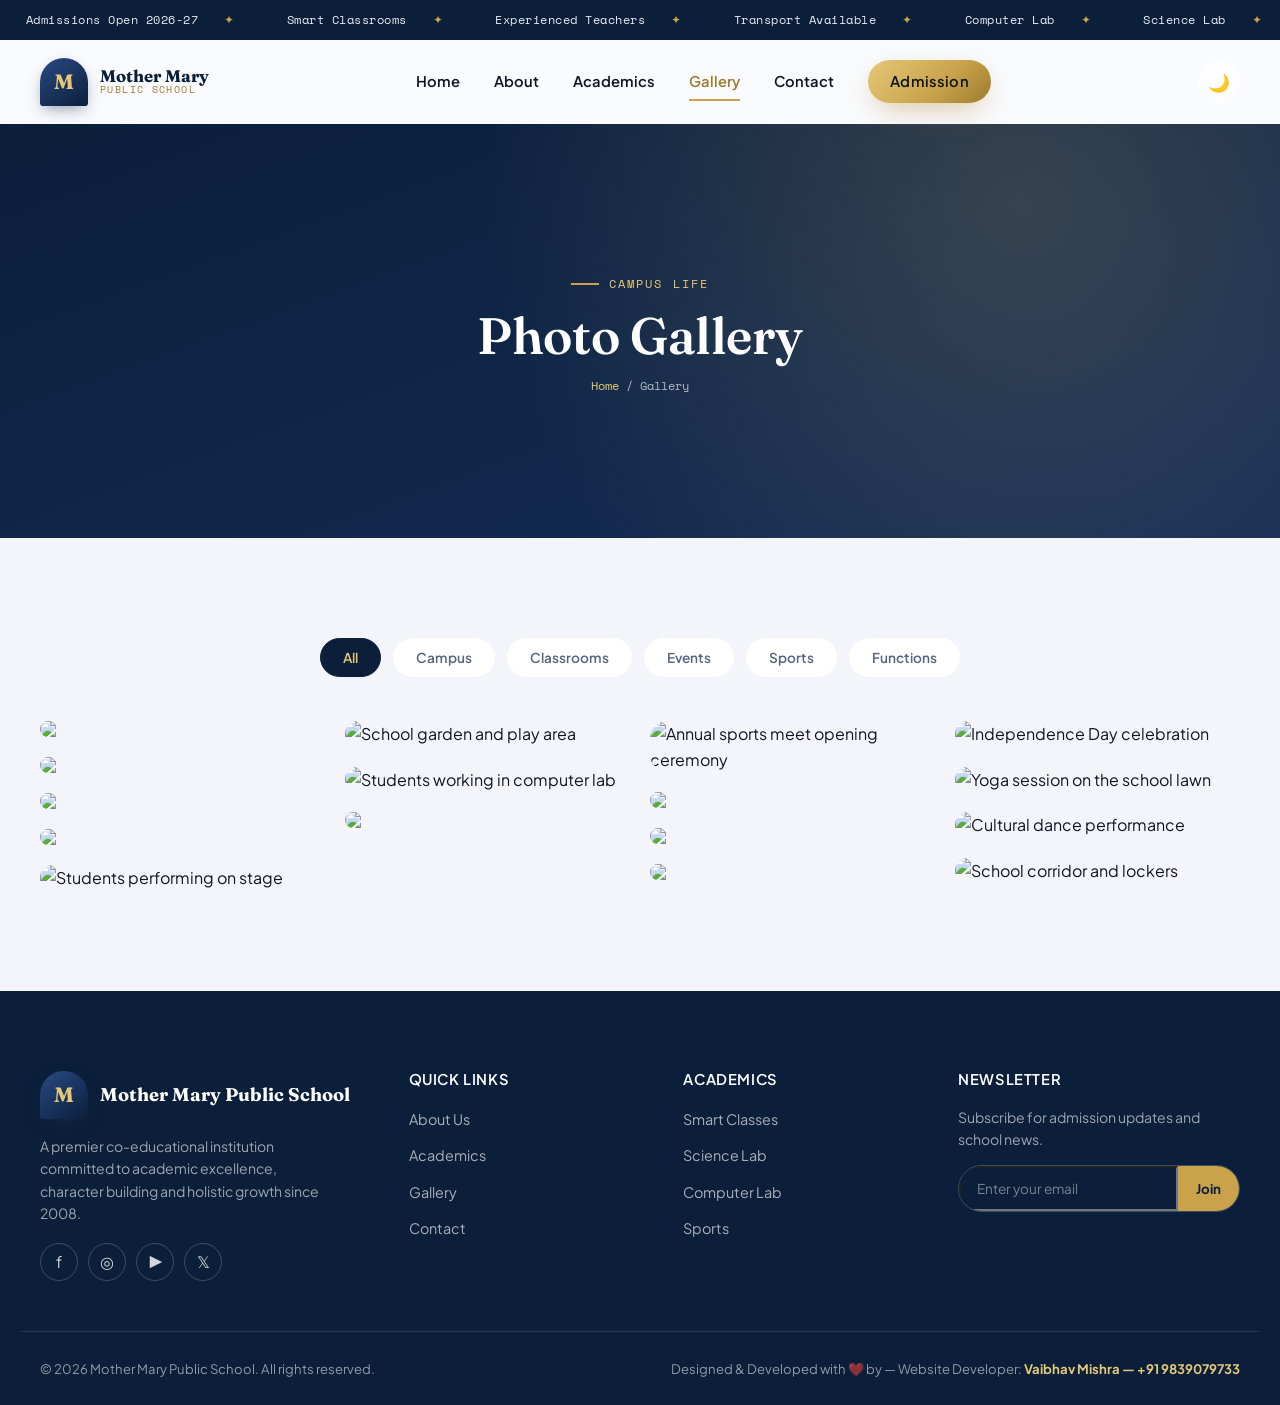
==== commit 0b0a8961: "Replace images in gallery and update footer Updated gallery items with new images and modified foote" ====
--- a/gallery.html
+++ b/gallery.html
@@ -71,22 +71,22 @@
     </div>
 
     <div class="masonry" data-aos="fade-up">
-      <div class="masonry-item" data-category="campus"><img src="https://picsum.photos/seed/mg1/500/650" alt="School main building exterior" loading="lazy"><div class="masonry-overlay">Campus · Main Building</div></div>
-      <div class="masonry-item" data-category="classrooms"><img src="https://picsum.photos/seed/mg2/500/380" alt="Smart classroom with digital board" loading="lazy"><div class="masonry-overlay">Classrooms · Smart Class</div></div>
-      <div class="masonry-item" data-category="sports"><img src="https://picsum.photos/seed/mg3/500/560" alt="Students playing on the sports field" loading="lazy"><div class="masonry-overlay">Sports · Athletics</div></div>
-      <div class="masonry-item" data-category="events"><img src="https://picsum.photos/seed/mg4/500/420" alt="Science exhibition event" loading="lazy"><div class="masonry-overlay">Events · Science Exhibition</div></div>
-      <div class="masonry-item" data-category="functions"><img src="https://picsum.photos/seed/mg5/500/620" alt="Students performing on stage" loading="lazy"><div class="masonry-overlay">Functions · Annual Day</div></div>
-      <div class="masonry-item" data-category="campus"><img src="https://picsum.photos/seed/mg6/500/400" alt="School garden and play area" loading="lazy"><div class="masonry-overlay">Campus · Play Zone</div></div>
-      <div class="masonry-item" data-category="classrooms"><img src="https://picsum.photos/seed/mg7/500/540" alt="Students working in computer lab" loading="lazy"><div class="masonry-overlay">Classrooms · Computer Lab</div></div>
-      <div class="masonry-item" data-category="sports"><img src="https://picsum.photos/seed/mg8/500/380" alt="Basketball court on campus" loading="lazy"><div class="masonry-overlay">Sports · Basketball</div></div>
-      <div class="masonry-item" data-category="events"><img src="https://picsum.photos/seed/mg9/500/460" alt="Annual sports meet opening ceremony" loading="lazy"><div class="masonry-overlay">Events · Sports Meet</div></div>
-      <div class="masonry-item" data-category="functions"><img src="https://picsum.photos/seed/mg10/500/400" alt="Prize distribution ceremony" loading="lazy"><div class="masonry-overlay">Functions · Prize Day</div></div>
-      <div class="masonry-item" data-category="campus"><img src="https://picsum.photos/seed/mg11/500/560" alt="School library reading hall" loading="lazy"><div class="masonry-overlay">Campus · Library</div></div>
-      <div class="masonry-item" data-category="classrooms"><img src="https://picsum.photos/seed/mg12/500/420" alt="Students in science laboratory" loading="lazy"><div class="masonry-overlay">Classrooms · Science Lab</div></div>
-      <div class="masonry-item" data-category="events"><img src="https://picsum.photos/seed/mg13/500/500" alt="Independence Day celebration" loading="lazy"><div class="masonry-overlay">Events · Independence Day</div></div>
-      <div class="masonry-item" data-category="sports"><img src="https://picsum.photos/seed/mg14/500/440" alt="Yoga session on the school lawn" loading="lazy"><div class="masonry-overlay">Sports · Yoga</div></div>
-      <div class="masonry-item" data-category="functions"><img src="https://picsum.photos/seed/mg15/500/380" alt="Cultural dance performance" loading="lazy"><div class="masonry-overlay">Functions · Cultural Fest</div></div>
-      <div class="masonry-item" data-category="campus"><img src="https://picsum.photos/seed/mg16/500/460" alt="School corridor and lockers" loading="lazy"><div class="masonry-overlay">Campus · Corridor</div></div>
+      <div class="masonry-item" data-category="campus"><img src="https://encrypted-tbn0.gstatic.com/images?q=tbn:ANd9GcSICHp6SnmjgVx9CwJbp4XY58MHEGRJfeCkWUEbpqgeug&s=10" loading="lazy"><div class="masonry-overlay">Campus · Main Building</div></div>
+      <div class="masonry-item" data-category="classrooms"><img src="https://encrypted-tbn0.gstatic.com/images?q=tbn:ANd9GcRbqQrMFEPPTfJvM_NEc8qrRzvwOWEp3S7-wgPOZtenEg&s=10" loading="lazy"><div class="masonry-overlay">Classrooms · Smart Class</div></div>
+      <div class="masonry-item" data-category="sports"><img src="https://encrypted-tbn0.gstatic.com/images?q=tbn:ANd9GcSmDotNFgZ-Rq2E6p8TwPdb-LTaqKfzOj59_hab8-g5Kw&s=10" loading="lazy"><div class="masonry-overlay">Sports · Athletics</div></div>
+      <div class="masonry-item" data-category="events"><img src="https://encrypted-tbn0.gstatic.com/images?q=tbn:ANd9GcRkxxD5zToXIdNj-486vftUtmOqE7SnKg5LgQNTsHrg0w&s=10" loading="lazy"><div class="masonry-overlay">Events · Science Exhibition</div></div>
+      <div class="masonry-item" data-category="functions"><img src="https://encrypted-tbn0.gstatic.com/images?q=tbn:ANd9GcS1TOvqbKfuzCviboyPtrEj1w-E-Wwzm-kAgNWCxIlnrA&s=10" alt="Students performing on stage" loading="lazy"><div class="masonry-overlay">Functions · Annual Day</div></div>
+      <div class="masonry-item" data-category="campus"><img src="https://encrypted-tbn0.gstatic.com/images?q=tbn:ANd9GcTdfTxI60gQmVEu4UT3xcf8C-kNkUZWZi1MoRV31yNP_A&s=10" alt="School garden and play area" loading="lazy"><div class="masonry-overlay">Campus · Play Zone</div></div>
+      <div class="masonry-item" data-category="classrooms"><img src="https://encrypted-tbn0.gstatic.com/images?q=tbn:ANd9GcQiuXpXhCcv1D0KTTBZUItQTV-WSU-4u8O0EWHitpGNsQ&s=10" alt="Students working in computer lab" loading="lazy"><div class="masonry-overlay">Classrooms · Computer Lab</div></div>
+      <div class="masonry-item" data-category="sports"><img src="https://encrypted-tbn0.gstatic.com/images?q=tbn:ANd9GcRrLbnMGkwXSeExZrCaGw2xgkTYVJf3eouIZSaURECKfA&s=10" loading="lazy"><div class="masonry-overlay">Sports · Basketball</div></div>
+      <div class="masonry-item" data-category="events"><img src="https://encrypted-tbn0.gstatic.com/images?q=tbn:ANd9GcQ2OeV-Joh85BDMZAzMeHj8TzP8gbhmEy-XvuX1tmi7Wg&s=10" alt="Annual sports meet opening ceremony" loading="lazy"><div class="masonry-overlay">Events · Sports Meet</div></div>
+      <div class="masonry-item" data-category="functions"><img src="https://encrypted-tbn0.gstatic.com/images?q=tbn:ANd9GcQiweG7K6EiknvREZ_f4SlcO1ZVEBshmCqf9gl4gBfsuA&s=10" loading="lazy"><div class="masonry-overlay">Functions · Prize Day</div></div>
+      <div class="masonry-item" data-category="campus"><img src="https://encrypted-tbn0.gstatic.com/images?q=tbn:ANd9GcTF8gF6Fz7GSZymNl3RsD7XXgwfewDP-0R-95pVxDiPKw&s=10" loading="lazy"><div class="masonry-overlay">Campus · Library</div></div>
+      <div class="masonry-item" data-category="classrooms"><img src="https://encrypted-tbn0.gstatic.com/images?q=tbn:ANd9GcRPSvMvZdIIAGhtdx8jGn7zvbxsnx1mS1QqF3J1VDIqdA&s=10" loading="lazy"><div class="masonry-overlay">Classrooms · Science Lab</div></div>
+      <div class="masonry-item" data-category="events"><img src="https://encrypted-tbn0.gstatic.com/images?q=tbn:ANd9GcQVwcl63xuUZ__-fyFizuUabGOsskF3ZtEwkgtEqTqbrQ&s=10" alt="Independence Day celebration" loading="lazy"><div class="masonry-overlay">Events · Independence Day</div></div>
+      <div class="masonry-item" data-category="sports"><img src="https://encrypted-tbn0.gstatic.com/images?q=tbn:ANd9GcSg9O-voD_N_QrN7R0ZhTyYNKMsvEEEtbisrUhT6SvfTw&s=10" alt="Yoga session on the school lawn" loading="lazy"><div class="masonry-overlay">Sports · Yoga</div></div>
+      <div class="masonry-item" data-category="functions"><img src="https://encrypted-tbn0.gstatic.com/images?q=tbn:ANd9GcTpJ4JGrFAdnmJzmbUNKT-aegBRWWqMAQwYxelE2Hq8fg&s=10" alt="Cultural dance performance" loading="lazy"><div class="masonry-overlay">Functions · Cultural Fest</div></div>
+      <div class="masonry-item" data-category="campus"><img src="https://encrypted-tbn0.gstatic.com/images?q=tbn:ANd9GcQ4opyD3_lHf0DVeq-PoRpTaxUoVpGj52mM2Ie6sbgQUA&s=10" alt="School corridor and lockers" loading="lazy"><div class="masonry-overlay">Campus · Corridor</div></div>
     </div>
   </div>
 </section>
@@ -120,7 +120,7 @@
   </div>
   <div class="container footer-bottom">
     <span>© 2026 Mother Mary Public School. All rights reserved.</span>
-    <span>Designed &amp; Developed with ❤️ by <strong>Vaibnex Technologies</strong> — Website Developer: Vaibhav Mishra — +91 9839079733</span>
+    <span>Designed &amp; Developed with ❤️ by — Website Developer:<strong> Vaibhav Mishra — +91 9839079733</strong></span>
   </div>
 </footer>
 
